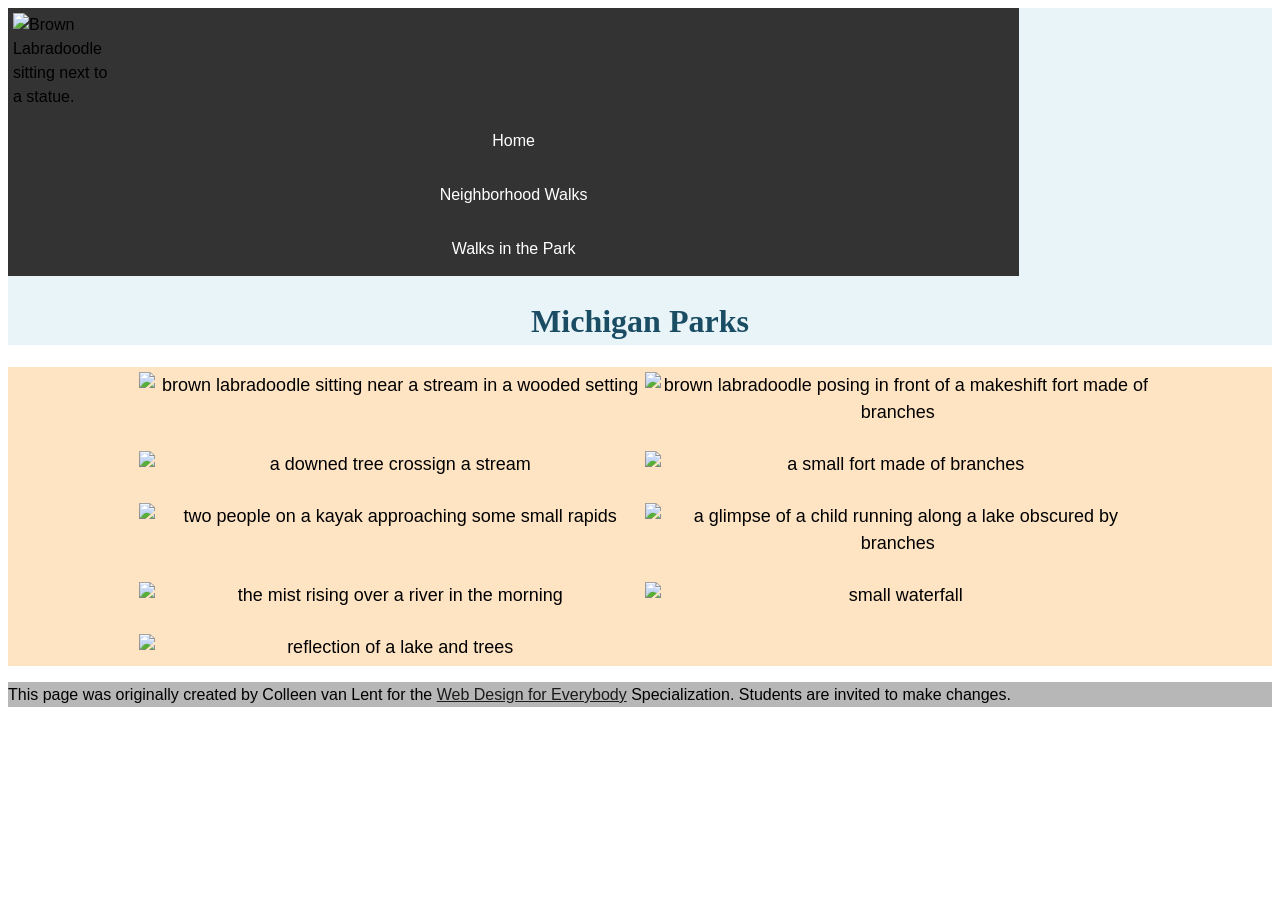
==== parks.html @ 1a590078 "Add files via upload" ====
<!DOCTYPE html>
<html lang="en">

<head>
  <meta charset="utf-8">
  <meta name="viewport" content="width=device-width">
  <title>Neighborhood Walk</title>
  <link rel="stylesheet" href="style.css">
</head>

<body>
  <a class="skip-link" href="#main-content">Skip to Main Content</a>
  <header>
    <nav>
      <img src="images/BaconGallupPark.jpg" alt="Brown Labradoodle sitting next to a statue.">
      <ul>
        <li><a href="index.html">Home</a></li>
        <li><a href="neighborhood.html">Neighborhood Walks</a></li>
        <li><a href="parks.html">Walks in the Park</a></li>
      </ul>
    </nav>
    <h1>Michigan Parks</h1>
  </header>
  <main id="main-content">
    <div class="grid">
      <img src="images/bacon_in_the_woods.png" alt="brown labradoodle sitting near a stream in a wooded setting"
        width="100">
      <img src="images/bacon_near_the_fort.png"
        alt="brown labradoodle posing in front of a makeshift fort made of branches" width="100">
      <img src="images/downed_tree.png" alt="a downed tree crossign a stream" width="100">
      <img src="images/fort_in_woods.png" alt="a small fort made of branches" width="100">
      <img src="images/huron_river_cascades.JPG" alt=" two people on a kayak approaching some small rapids" width="100">
      <img src="images/lake_view.JPG" alt="a glimpse of a child running along a lake obscured by branches" width="100">
      <img src="images/mist_over_huron_river.JPG" alt="the mist rising over a river in the morning" width="100">
      <img src="images/munising.jpg" alt="small waterfall" width="100">
      <img src="images/reflected_tree.JPG" alt="reflection of a lake and trees" width="100">

    </div>

  </main>
  <footer>
    <p>This page was originally created by Colleen van Lent for the <a
        href="https://www.coursera.org/specializations/web-design"> Web Design for Everybody</a> Specialization.
      Students are invited to make changes.</p>
  </footer>

</body>

</html>
---- style.css ----
/* ========================================
   Skip to Main Content – accessibility
   ======================================== */
.skip-link {
  position: absolute;
  top: -48px;
  left: 0;
  background-color: #000000;
  color: #ffffff;
  padding: 10px 16px;
  font-size: 16px;
  text-decoration: none;
  z-index: 1000;
}
.skip-link:focus {
  top: 0;
}

/* ========================================
   Base / body
   ======================================== */
body {
  font-family: Arial, Helvetica, sans-serif;
  font-size: 16px;
  line-height: 1.5;
}

/* ========================================
   Header
   ======================================== */
header {
  background-color: #e8f4f8;
}

/* ========================================
   Nav  – step 4: inline-block, ~80% width
   ======================================== */
nav {
  background-color: #333333;
  display: inline-block;
  width: 80%;
}

/* step 5: descendant selector – only images inside nav */
nav img {
  width: 10%;
  vertical-align: middle;
}

nav a {
  display: block;
  color: #ffffff;
  text-decoration: none;
  padding: 15px 20px;
}

nav a:hover {
  background-color: #555555;
}

nav ul {
  list-style-type: none;
  margin: 0;
  padding: 0;
  text-align: center;
}

/* step 3: original li rule commented out */
/* li { display: inline-block; width: 200px; margin: 0; padding: 0; } */

/* ========================================
   Main content
   ======================================== */
main {
  background-color: bisque;
  font-size: 18px;
}

main div {
  text-align: center;
}

/* ========================================
   Footer
   ======================================== */
footer {
  background-color: #b7b7b7;
}

/* Ensure footer links pass WAVE color contrast on the gray background */
footer a {
  color: #1a1a1a;
}

footer a:hover {
  color: #000000;
}

/* ========================================
   Headings & paragraphs
   ======================================== */
h1 {
  text-align: center;
  font-family: Cambria, Cochin, Georgia, Times, 'Times New Roman', serif;
  color: #1a4d64;
}

p {
  line-height: 1.6;
}

/* ========================================
   Images (global default)
   ======================================== */
img {
  display: inline-block;
  max-width: 100%;
  height: auto;
  vertical-align: top;
  margin: 5px;
}

/* ========================================
   .grid  – step 6, 7, 8
   Two-column grid, each column ~40%
   ======================================== */
.grid {
  display: grid;
  grid-template-columns: 40% 40%;
  justify-content: center;
  align-items: start;
  row-gap: 15px;
}

/* step 7: descendant selector – only images inside .grid */
.grid img {
  width: 100%;
}

/* ========================================
   .flex  – step 9
   Flex layout for neighborhood photo gallery
   ======================================== */
.flex {
  display: flex;
  flex-wrap: wrap;
  justify-content: center;
}
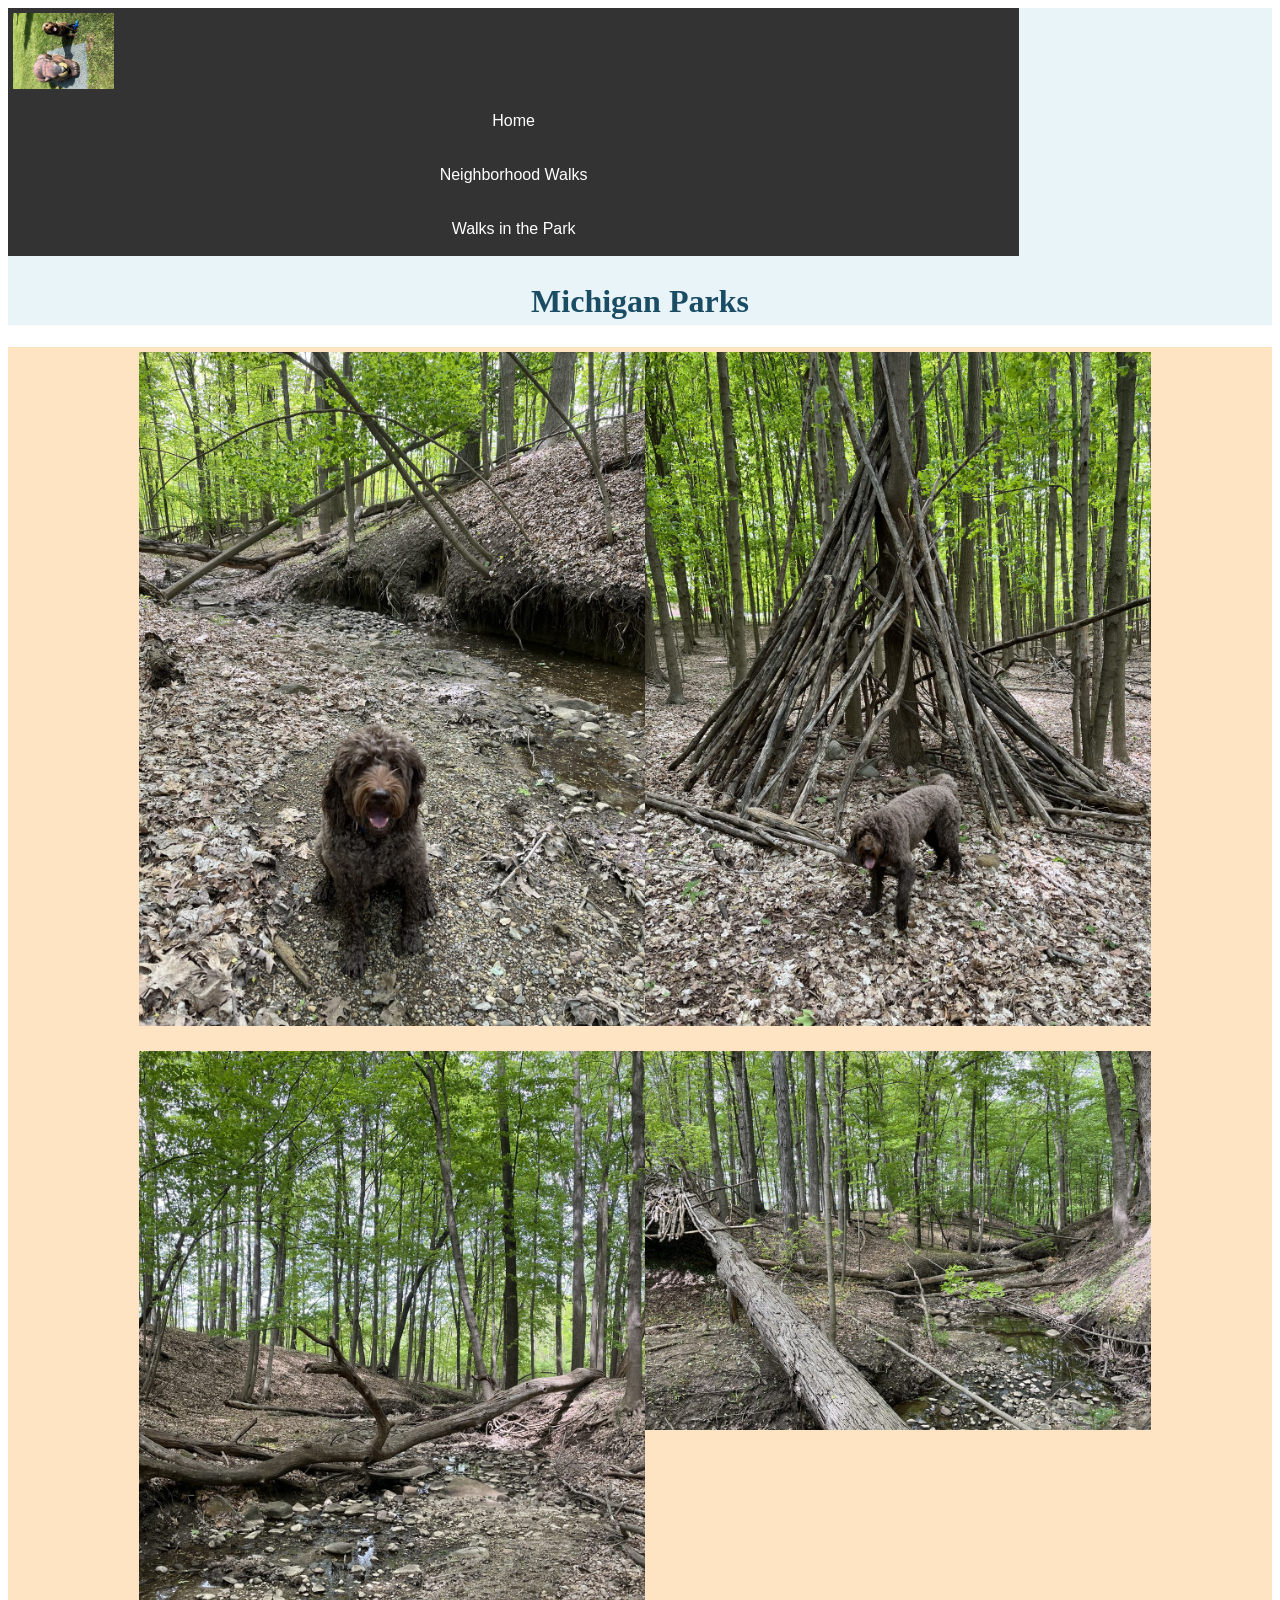
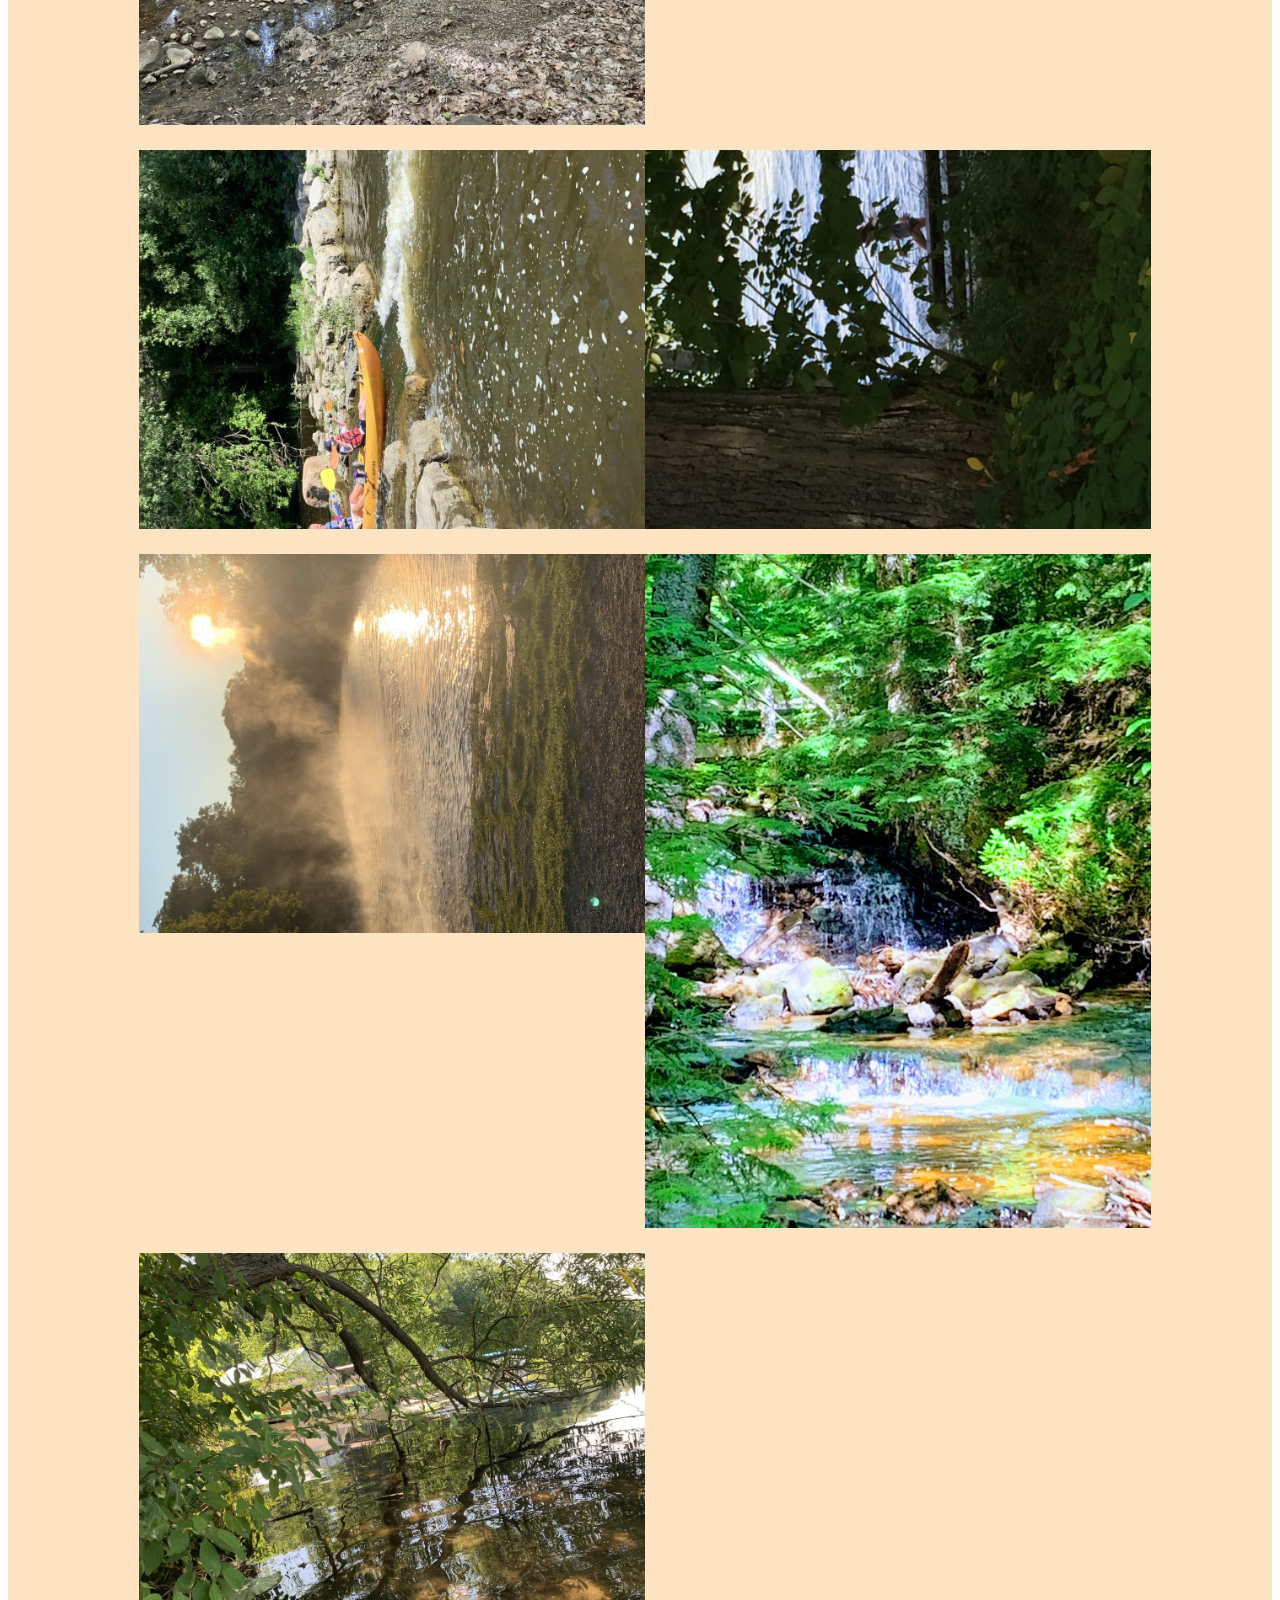
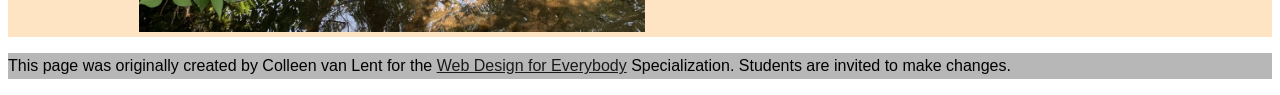
==== commit 790e7c11: "Add files via upload" ====
--- a/parks.html
+++ b/parks.html
@@ -23,17 +23,17 @@
   </header>
   <main id="main-content">
     <div class="grid">
-      <img src="images/bacon_in_the_woods.png" alt="brown labradoodle sitting near a stream in a wooded setting"
+      <img src="images/bacon_in_the_woods.jpg" alt="brown labradoodle sitting near a stream in a wooded setting"
         width="100">
-      <img src="images/bacon_near_the_fort.png"
+      <img src="images/bacon_near_the_fort.jpg"
         alt="brown labradoodle posing in front of a makeshift fort made of branches" width="100">
-      <img src="images/downed_tree.png" alt="a downed tree crossign a stream" width="100">
-      <img src="images/fort_in_woods.png" alt="a small fort made of branches" width="100">
-      <img src="images/huron_river_cascades.JPG" alt=" two people on a kayak approaching some small rapids" width="100">
-      <img src="images/lake_view.JPG" alt="a glimpse of a child running along a lake obscured by branches" width="100">
-      <img src="images/mist_over_huron_river.JPG" alt="the mist rising over a river in the morning" width="100">
+      <img src="images/downed_tree.jpg" alt="a downed tree crossign a stream" width="100">
+      <img src="images/fort_in_woods.jpg" alt="a small fort made of branches" width="100">
+      <img src="images/huron_river_cascades.jpg" alt=" two people on a kayak approaching some small rapids" width="100">
+      <img src="images/lake_view.jpg" alt="a glimpse of a child running along a lake obscured by branches" width="100">
+      <img src="images/mist_over_huron_river.jpg" alt="the mist rising over a river in the morning" width="100">
       <img src="images/munising.jpg" alt="small waterfall" width="100">
-      <img src="images/reflected_tree.JPG" alt="reflection of a lake and trees" width="100">
+      <img src="images/reflected_tree.jpg" alt="reflection of a lake and trees" width="100">
 
     </div>
 
